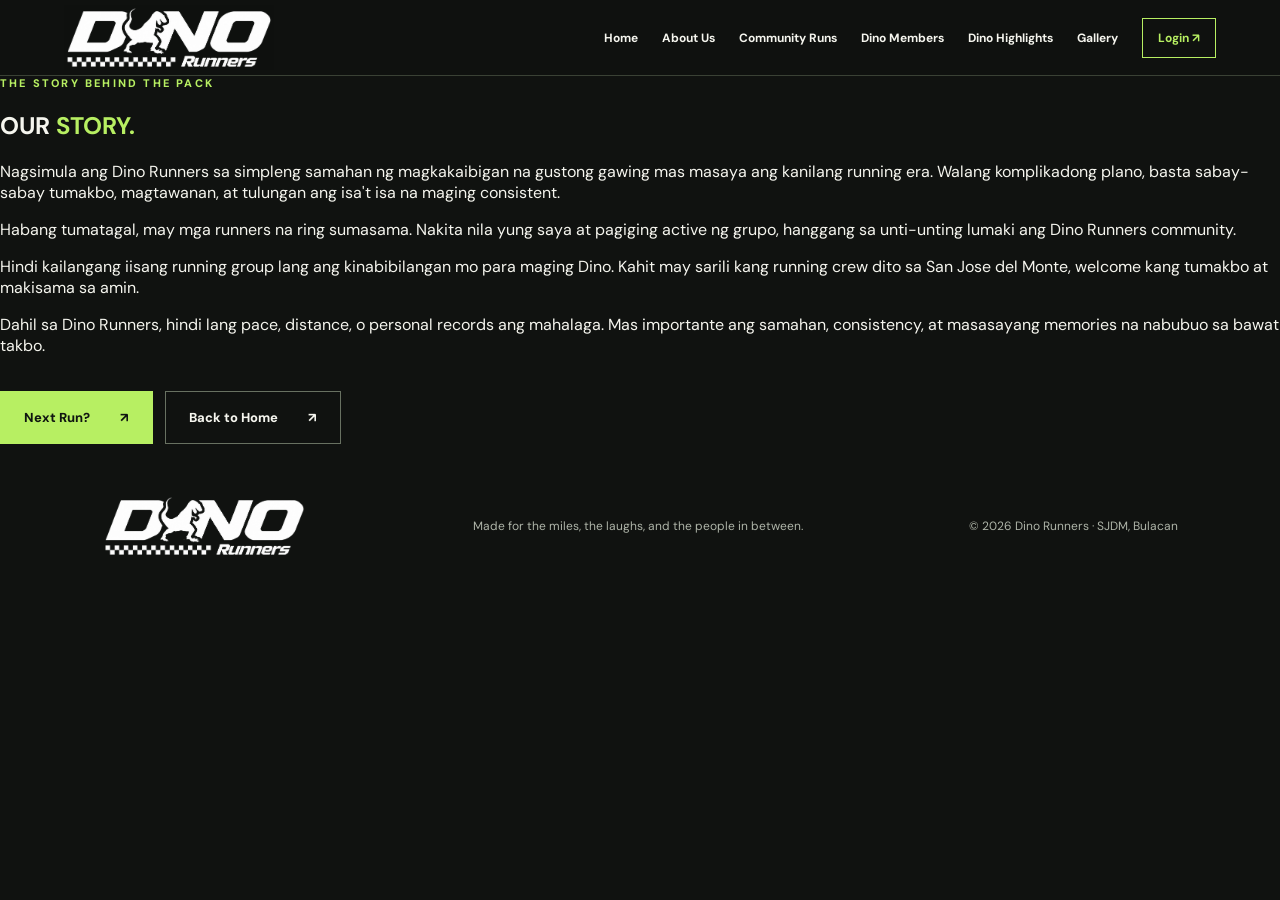
==== about.html @ 10ce7190 "Add files via upload" ====
<!doctype html><html lang="en"><head><meta charset="utf-8"><meta name="viewport" content="width=device-width,initial-scale=1"><meta name="theme-color" content="#101210"><meta name="description" content="The story behind Dino Runners, a running community in San Jose del Monte."><title>About Us | Dino Runners</title><link rel="stylesheet" href="style.css"></head><body><header class="site-header"><a class="brand" href="index.html#home" aria-label="Dino Runners home"><img class="brand-logo" src="dino-runners-logo.png" alt="Dino Runners" width="220" height="74"></a><button id="menuToggle" class="menu-toggle" aria-label="Toggle navigation" aria-expanded="false">☰</button><nav id="nav" aria-label="Main navigation"><a href="index.html#home">Home</a><a href="about.html" aria-current="page">About Us</a><a href="index.html#runs">Community Runs</a><a href="index.html#members">Dino Members</a><a href="index.html#highlights">Dino Highlights</a><a href="index.html#gallery">Gallery</a><a href="index.html#login" class="nav-login">Login ↗</a></nav></header><main><article class="about-story"><div class="section-label">THE STORY BEHIND THE PACK</div><h1>OUR <em>STORY.</em></h1><div class="story-copy"><p>Nagsimula ang Dino Runners sa simpleng samahan ng magkakaibigan na gustong gawing mas masaya ang kanilang running era. Walang komplikadong plano, basta sabay-sabay tumakbo, magtawanan, at tulungan ang isa't isa na maging consistent.</p><p>Habang tumatagal, may mga runners na ring sumasama. Nakita nila yung saya at pagiging active ng grupo, hanggang sa unti-unting lumaki ang Dino Runners community.</p><p>Hindi kailangang iisang running group lang ang kinabibilangan mo para maging Dino. Kahit may sarili kang running crew dito sa San Jose del Monte, welcome kang tumakbo at makisama sa amin.</p><p>Dahil sa Dino Runners, hindi lang pace, distance, o personal records ang mahalaga. Mas importante ang samahan, consistency, at masasayang memories na nabubuo sa bawat takbo.</p></div><div class="actions"><a class="button primary" href="index.html#runs">Next Run? <span>↗</span></a><a class="button secondary" href="index.html#home">Back to Home <span>↗</span></a></div></article></main><footer><a class="brand" href="index.html#home" aria-label="Dino Runners home"><img class="brand-logo" src="dino-runners-logo.png" alt="Dino Runners" width="220" height="74"></a><p>Made for the miles, the laughs, and the people in between.</p><span>© <span id="year"></span> Dino Runners · SJDM, Bulacan</span></footer><script src="app.js" defer></script></body></html>
---- style.css ----
@import url('https://fonts.googleapis.com/css2?family=Barlow+Condensed:wght@600;700;800;900&family=DM+Sans:wght@400;500;600;700&display=swap');
:root{--bg:#101210;--panel:#191c18;--white:#f5f5ee;--muted:#aeb4a8;--lime:#b7ef62;--line:#3a4135}*{box-sizing:border-box}html{scroll-behavior:smooth;scroll-padding-top:80px}body{margin:0;background:var(--bg);color:var(--white);font-family:'DM Sans',Arial,sans-serif}a{color:inherit;text-decoration:none}button{font:inherit}em{font-style:normal;color:var(--lime)}.site-header{height:76px;display:flex;align-items:center;justify-content:space-between;padding:0 clamp(20px,5vw,72px);background:#101210ed;border-bottom:1px solid var(--line);position:sticky;top:0;z-index:20;backdrop-filter:blur(12px)}.brand{display:inline-flex;align-items:center;gap:8px;font:900 25px/1 'Barlow Condensed',Impact,sans-serif;letter-spacing:-.3px;white-space:nowrap}.brand-icon{font-size:26px}.brand-accent{color:var(--lime)}nav{display:flex;gap:24px;align-items:center}nav a{font-size:12px;font-weight:700;white-space:nowrap;transition:color .2s}nav a:hover{color:var(--lime)}.nav-login{border:1px solid var(--lime);padding:11px 15px;color:var(--lime)}.menu-toggle{display:none;border:0;background:transparent;color:white;font-size:26px}.hero{position:relative;min-height:620px;display:grid;grid-template-columns:1fr 30%;overflow:hidden;border-bottom:1px solid var(--line)}.hero-lines{position:absolute;inset:0;pointer-events:none;background:repeating-linear-gradient(125deg,transparent 0,transparent 65px,#ffffff06 66px,#ffffff06 67px);opacity:.8}.hero-content{position:relative;z-index:1;padding:clamp(60px,8vw,110px) 0 75px clamp(22px,8vw,120px)}.eyebrow,.section-label{font-size:11px;letter-spacing:2.2px;font-weight:800;color:var(--lime)}.dot{display:inline-block;width:7px;height:7px;border-radius:50%;background:var(--lime);margin-right:8px}.hero h1,h2,h3{font-family:'Barlow Condensed',Impact,sans-serif;font-weight:900;letter-spacing:-1px}.hero h1{font-size:clamp(86px,13vw,190px);line-height:.76;margin:43px 0 35px}.hero-copy{max-width:475px;color:#cbd0c5;font-size:16px;line-height:1.8}.actions{display:flex;flex-wrap:wrap;gap:12px;margin-top:35px}.button{border:1px solid var(--lime);padding:17px 23px;font-weight:800;font-size:13px;display:inline-flex;align-items:center;gap:30px;justify-content:space-between;cursor:pointer;transition:transform .2s}.button:hover:not(:disabled){transform:translateY(-2px)}.primary{background:var(--lime);color:#101510}.secondary{background:transparent;color:var(--white);border-color:#687161}.button:disabled{opacity:.55;cursor:not-allowed}.hero-side{position:relative;display:flex;flex-direction:column;justify-content:center;align-items:flex-start;padding:40px;background:#b7ef62;color:#131713;clip-path:polygon(22% 0,100% 0,100% 100%,0 100%)}.hero-side>span{font-size:11px;letter-spacing:2px;font-weight:800;margin-left:20%}.hero-side strong{font:900 clamp(45px,6vw,100px)/.9 'Barlow Condensed',Impact,sans-serif;margin:40px 0 40px 20%}.checks{width:75%;height:46px;margin-left:20%;background:conic-gradient(#141914 25%,#fff 0 50%,#141914 0 75%,#fff 0) 0 0/32px 32px}.hero-bottom{position:absolute;bottom:20px;left:clamp(22px,8vw,120px);right:30%;display:flex;justify-content:space-between;font-size:10px;font-weight:800;letter-spacing:1.5px;color:#929c8c}.ticker{background:var(--lime);color:#101510;overflow:hidden;white-space:nowrap;font:900 24px 'Barlow Condensed',Impact,sans-serif;letter-spacing:3px;padding:13px 0}.ticker>div{width:max-content;animation:marquee 23s linear infinite}@keyframes marquee{to{transform:translateX(-35%)}}.section{padding:100px clamp(22px,8vw,120px);border-bottom:1px solid var(--line)}h2{font-size:clamp(72px,10vw,140px);line-height:.82;margin:35px 0 0}.two-col{display:grid;grid-template-columns:1fr 1fr;gap:50px;align-items:center}.section-copy{max-width:460px;color:#c4cbbf;line-height:1.85;font-size:16px}.section-copy p+p{margin-top:20px}.text-link{display:inline-block;margin-top:16px;color:var(--lime);font-weight:800;border-bottom:1px solid var(--lime);padding-bottom:8px}.dark-panel{background:#171b16}.section-head{display:flex;justify-content:space-between;align-items:end;gap:25px}.pill{border:1px solid #647358;border-radius:30px;padding:10px 15px;color:var(--lime);font-size:11px;letter-spacing:1px;font-weight:800}.empty-card{margin-top:50px;min-height:285px;border:1px solid #465041;background:linear-gradient(135deg,#222a1c,#141714);padding:38px;position:relative}.card-icon{color:var(--lime);font-size:35px}.empty-card h3,.gallery-placeholder h3{font-size:40px;margin:14px 0 5px}.empty-card p,.gallery-placeholder p{max-width:520px;color:var(--muted);line-height:1.7}.card-foot{position:absolute;bottom:25px;right:25px;color:var(--lime);font-size:10px;font-weight:800;letter-spacing:2px}.highlight{background:#b7ef62;color:#131713}.highlight .section-label,.highlight em{color:#365c13}.outline-card{margin-top:40px;border:2px solid #20301a;min-height:210px;padding:30px;display:flex;gap:30px;align-items:center}.outline-card p{font-size:20px;max-width:530px;font-weight:700;line-height:1.5}.big-star{font-size:80px}.gallery-placeholder{margin-top:45px;display:grid;grid-template-columns:110px 1fr;min-height:245px;background:#1b2019;border:1px solid #424b3e}.check-strip{background:conic-gradient(#b7ef62 25%,#131713 0 50%,#b7ef62 0 75%,#131713 0) 0 0/44px 44px}.gallery-placeholder>div:last-child{padding:35px}.gallery-placeholder span{font-size:30px}.login-section{text-align:center}.login-section h2{margin-bottom:25px}.login-section p{color:var(--muted);line-height:1.8;margin:0 auto 30px;max-width:550px}.login-section .button{margin:auto}footer{padding:50px clamp(22px,8vw,120px);display:flex;justify-content:space-between;gap:25px;align-items:center;flex-wrap:wrap}footer p,footer>span{color:var(--muted);font-size:12px} @media(max-width:950px){.menu-toggle{display:block}nav{display:none;position:absolute;top:76px;left:0;right:0;background:#141814;border-bottom:1px solid var(--line);padding:20px;flex-direction:column;align-items:stretch;gap:0}nav.open{display:flex}nav a{padding:13px;font-size:14px}.hero{grid-template-columns:1fr}.hero-side{display:none}.hero-content{padding:90px 25px 100px}.hero h1{font-size:clamp(84px,17vw,160px)}.hero-bottom{right:25px;left:25px}.two-col{grid-template-columns:1fr;gap:20px}.section{padding:80px 25px}}@media(max-width:520px){.brand{font-size:22px}.hero{min-height:630px}.hero h1{font-size:clamp(76px,18vw,110px);margin:40px 0}.hero-copy{font-size:14px}.hero-bottom{font-size:8px}.section{padding:70px 22px}h2{font-size:clamp(65px,17vw,92px)}.section-head{align-items:start;flex-direction:column}.empty-card{padding:25px}.card-foot{position:static;display:block;margin-top:28px}.gallery-placeholder{grid-template-columns:35px 1fr}.gallery-placeholder>div:last-child{padding:25px}.outline-card{flex-direction:column;align-items:flex-start;gap:0}.outline-card p{font-size:17px}footer{flex-direction:column;align-items:flex-start}}

/* Original Dino Runners logo, kept intact on its black background. */
.brand-logo{display:block;width:clamp(150px,17vw,210px);height:auto;object-fit:contain;mix-blend-mode:screen}
footer .brand-logo{width:205px}
@media(max-width:520px){.brand-logo{width:164px}footer .brand-logo{width:205px}}
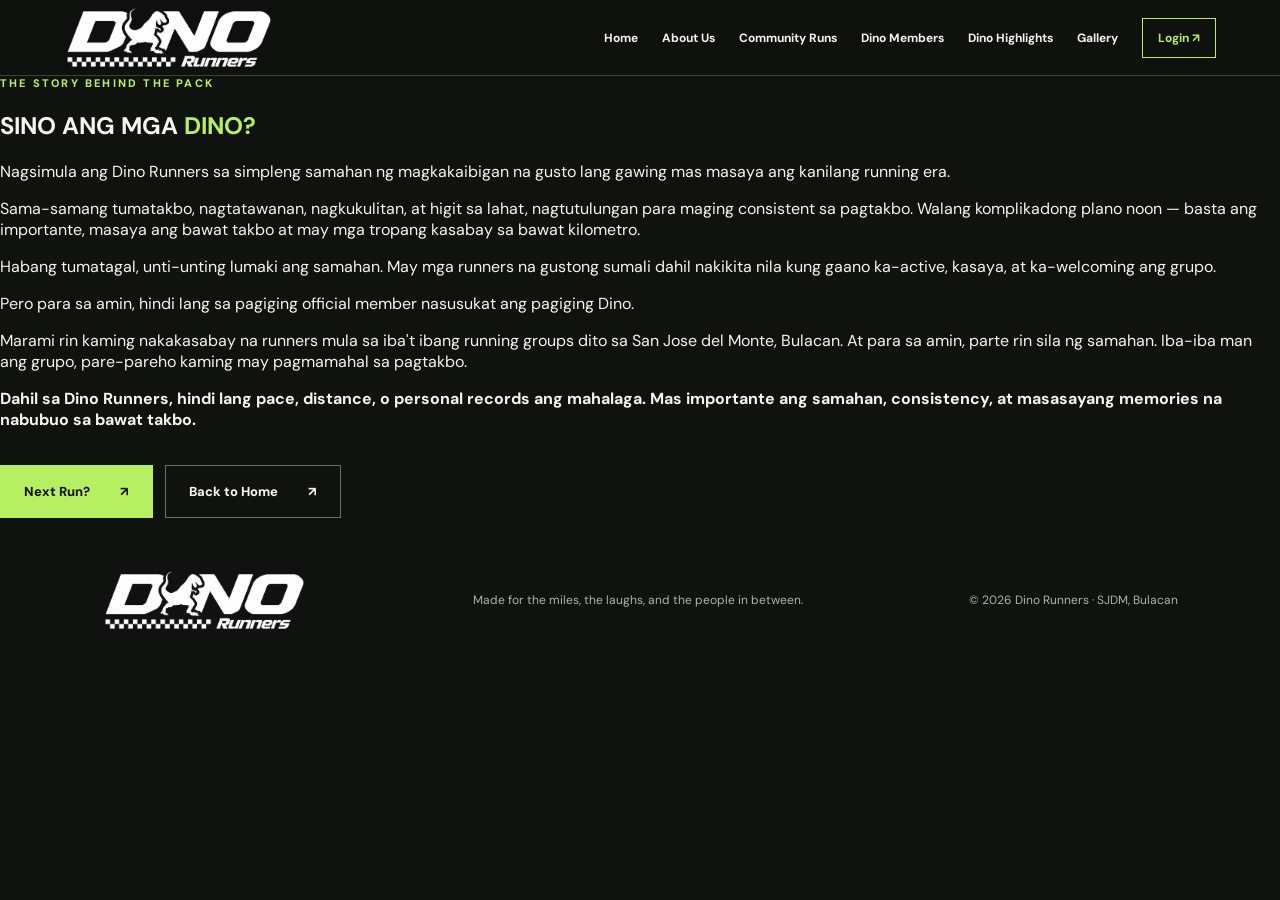
==== commit 06f8aa07: "Add files via upload" ====
--- a/about.html
+++ b/about.html
@@ -1 +1 @@
-<!doctype html><html lang="en"><head><meta charset="utf-8"><meta name="viewport" content="width=device-width,initial-scale=1"><meta name="theme-color" content="#101210"><meta name="description" content="The story behind Dino Runners, a running community in San Jose del Monte."><title>About Us | Dino Runners</title><link rel="stylesheet" href="style.css"></head><body><header class="site-header"><a class="brand" href="index.html#home" aria-label="Dino Runners home"><img class="brand-logo" src="dino-runners-logo.png" alt="Dino Runners" width="220" height="74"></a><button id="menuToggle" class="menu-toggle" aria-label="Toggle navigation" aria-expanded="false">☰</button><nav id="nav" aria-label="Main navigation"><a href="index.html#home">Home</a><a href="about.html" aria-current="page">About Us</a><a href="index.html#runs">Community Runs</a><a href="index.html#members">Dino Members</a><a href="index.html#highlights">Dino Highlights</a><a href="index.html#gallery">Gallery</a><a href="index.html#login" class="nav-login">Login ↗</a></nav></header><main><article class="about-story"><div class="section-label">THE STORY BEHIND THE PACK</div><h1>OUR <em>STORY.</em></h1><div class="story-copy"><p>Nagsimula ang Dino Runners sa simpleng samahan ng magkakaibigan na gustong gawing mas masaya ang kanilang running era. Walang komplikadong plano, basta sabay-sabay tumakbo, magtawanan, at tulungan ang isa't isa na maging consistent.</p><p>Habang tumatagal, may mga runners na ring sumasama. Nakita nila yung saya at pagiging active ng grupo, hanggang sa unti-unting lumaki ang Dino Runners community.</p><p>Hindi kailangang iisang running group lang ang kinabibilangan mo para maging Dino. Kahit may sarili kang running crew dito sa San Jose del Monte, welcome kang tumakbo at makisama sa amin.</p><p>Dahil sa Dino Runners, hindi lang pace, distance, o personal records ang mahalaga. Mas importante ang samahan, consistency, at masasayang memories na nabubuo sa bawat takbo.</p></div><div class="actions"><a class="button primary" href="index.html#runs">Next Run? <span>↗</span></a><a class="button secondary" href="index.html#home">Back to Home <span>↗</span></a></div></article></main><footer><a class="brand" href="index.html#home" aria-label="Dino Runners home"><img class="brand-logo" src="dino-runners-logo.png" alt="Dino Runners" width="220" height="74"></a><p>Made for the miles, the laughs, and the people in between.</p><span>© <span id="year"></span> Dino Runners · SJDM, Bulacan</span></footer><script src="app.js" defer></script></body></html>+<!doctype html><html lang="fil"><head><meta charset="utf-8"><meta name="viewport" content="width=device-width,initial-scale=1"><meta name="theme-color" content="#101210"><meta name="description" content="The story behind Dino Runners, a running community in San Jose del Monte."><title>About Us | Dino Runners</title><link rel="stylesheet" href="style.css"></head><body><header class="site-header"><a class="brand" href="index.html#home" aria-label="Dino Runners home"><img class="brand-logo" src="dino-runners-logo.png" alt="Dino Runners" width="220" height="74"></a><button id="menuToggle" class="menu-toggle" aria-label="Toggle navigation" aria-expanded="false">☰</button><nav id="nav" aria-label="Main navigation"><a href="index.html#home">Home</a><a href="about.html" aria-current="page">About Us</a><a href="index.html#runs">Community Runs</a><a href="index.html#members">Dino Members</a><a href="index.html#highlights">Dino Highlights</a><a href="index.html#gallery">Gallery</a><a href="index.html#login" class="nav-login">Login ↗</a></nav></header><main><article class="about-story"><div class="section-label">THE STORY BEHIND THE PACK</div><h1>SINO ANG MGA <em>DINO?</em></h1><div class="story-copy"><p>Nagsimula ang Dino Runners sa simpleng samahan ng magkakaibigan na gusto lang gawing mas masaya ang kanilang running era.</p><p>Sama-samang tumatakbo, nagtatawanan, nagkukulitan, at higit sa lahat, nagtutulungan para maging consistent sa pagtakbo. Walang komplikadong plano noon — basta ang importante, masaya ang bawat takbo at may mga tropang kasabay sa bawat kilometro.</p><p>Habang tumatagal, unti-unting lumaki ang samahan. May mga runners na gustong sumali dahil nakikita nila kung gaano ka-active, kasaya, at ka-welcoming ang grupo.</p><p>Pero para sa amin, hindi lang sa pagiging official member nasusukat ang pagiging Dino.</p><p>Marami rin kaming nakakasabay na runners mula sa iba&#x27;t ibang running groups dito sa San Jose del Monte, Bulacan. At para sa amin, parte rin sila ng samahan. Iba-iba man ang grupo, pare-pareho kaming may pagmamahal sa pagtakbo.</p><p><strong>Dahil sa Dino Runners, hindi lang pace, distance, o personal records ang mahalaga. Mas importante ang samahan, consistency, at masasayang memories na nabubuo sa bawat takbo.</strong></p></div><div class="actions"><a class="button primary" href="index.html#runs">Next Run? <span>↗</span></a><a class="button secondary" href="index.html#home">Back to Home <span>↗</span></a></div></article></main><footer><a class="brand" href="index.html#home" aria-label="Dino Runners home"><img class="brand-logo" src="dino-runners-logo.png" alt="Dino Runners" width="220" height="74"></a><p>Made for the miles, the laughs, and the people in between.</p><span>© <span id="year"></span> Dino Runners · SJDM, Bulacan</span></footer><script src="app.js" defer></script></body></html>
